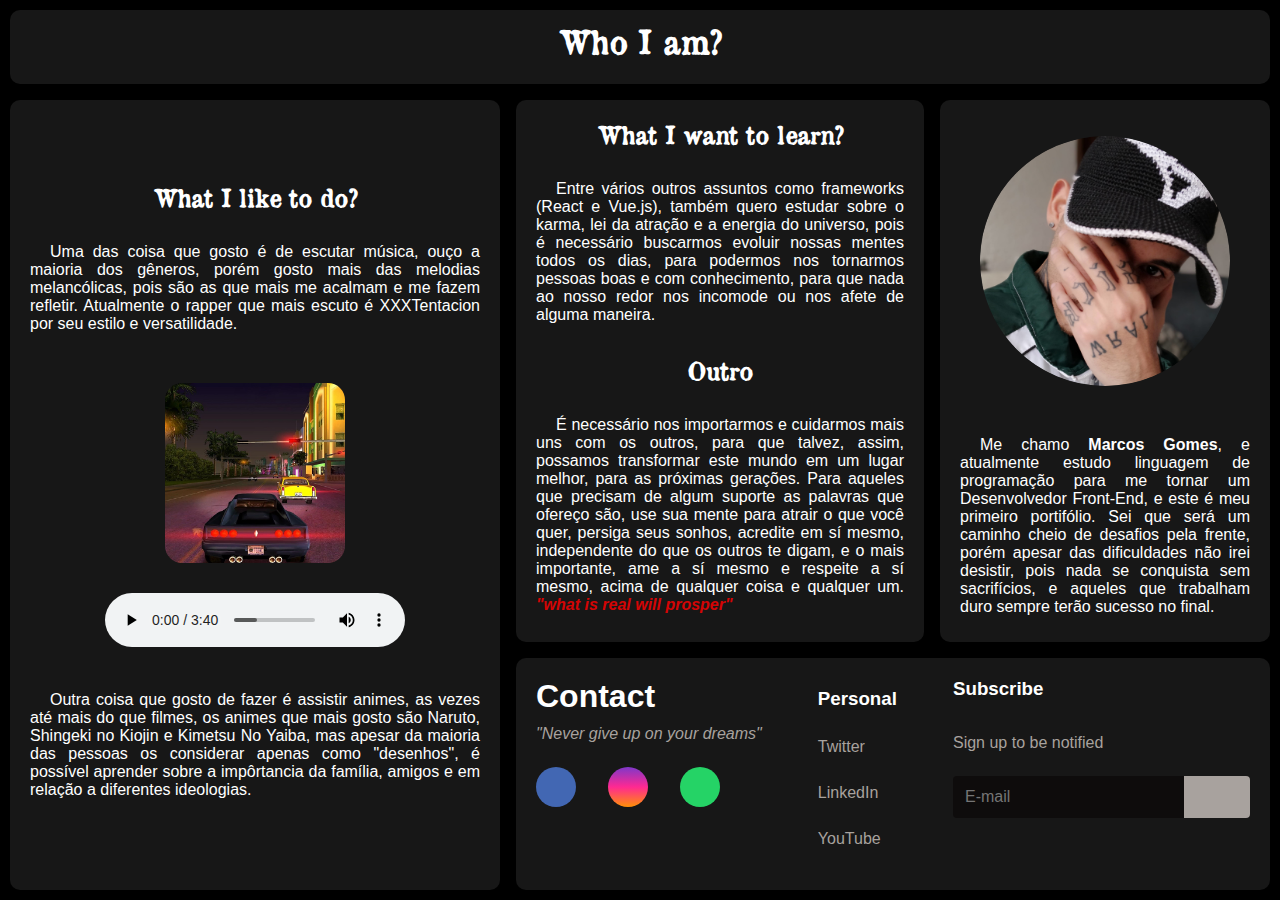
==== index.html @ ba958472 "." ====
<!DOCTYPE html>
<html lang="pt">
<head>
    <meta charset="UTF-8">
    <meta http-equiv="X-UA-Compatible" content="IE=edge">
    <meta name="viewport" content="width=device-width, initial-scale=1.0">

    <link rel="stylesheet" href="https://cdnjs.cloudflare.com/ajax/libs/font-awesome/4.7.0/css/font-awesome.min.css">

    <link rel="stylesheet" href="estilos/style.css">
    <link rel="stylesheet" href="estilos/mobile.css">
    <link rel="stylesheet" href="estilos/tablet.css">

    <link rel="stylesheet" href="https://cdnjs.cloudflare.com/ajax/libs/font-awesome/6.4.0/css/all.min.css" integrity="sha512-iecdLmaskl7CVkqkXNQ/ZH/XLlvWZOJyj7Yy7tcenmpD1ypASozpmT/E0iPtmFIB46ZmdtAc9eNBvH0H/ZpiBw==" crossorigin="anonymous" referrerpolicy="no-referrer" />

    <title>Social</title>
</head>

<body >

    <main class="grid-container">

        <div class="grid-item1">
            <header>
                <h1>Who I am?</h1>
                <p>"there's an elephant in this room"</p>
            </header>
        </div>

        <div class="grid-item2">
            
            
                
                <h2>What I like to do?</h2>
                
                <p> Uma das coisa que gosto é de escutar música, ouço a maioria dos gêneros, porém gosto mais das melodias melancólicas, pois são as que mais me acalmam e  me fazem refletir. Atualmente o rapper que mais escuto é XXXTentacion por seu estilo e versatilidade.</p>
                
                <img src="vice_city.jpg" alt="xhand" class="coveralbum" width="180px">
                
                <div class="audio">
                    <audio src="vice_city.mp3" controls></audio>
                </div>
                
                <p>Outra coisa que gosto de fazer é assistir animes, as vezes até mais do que filmes, os animes que mais gosto são Naruto, Shingeki no Kiojin e Kimetsu No Yaiba, mas apesar da maioria das pessoas os considerar apenas como "desenhos", é possível aprender sobre a impôrtancia da família, amigos e em relação a diferentes ideologias.</p>

             
        </div>

        <div class="grid-item3">

            <h2>What I want to learn?</h2>
            <p>Entre vários outros assuntos como frameworks (React e Vue.js), também quero estudar sobre o karma, lei da atração e a energia do universo, pois é necessário buscarmos evoluir nossas mentes todos os dias, para podermos nos tornarmos pessoas boas e com conhecimento, para que  nada ao nosso redor nos incomode ou nos afete de alguma maneira.</p>
            

            <h2>Outro</h2>

            <p>É necessário nos importarmos e cuidarmos mais uns com os outros, para que talvez, assim, possamos transformar este mundo em um lugar melhor, para as próximas gerações. Para aqueles que precisam de algum suporte as palavras que ofereço são, use sua mente para atrair o que você quer, persiga seus sonhos, acredite em sí mesmo, independente do que os outros te digam, e o mais importante, ame a sí mesmo e respeite a sí mesmo, acima de qualquer coisa e qualquer um. <strong class="red"><i>"what is real will prosper"</i></strong></p>
        </div>

        <div class="grid-item4">

            <div class="toggle">
                <i id="burguer" class="fa fa-bars" onclick="clickMenu()"></i>

                <menu id="itens">
                    <ul>
                        <li><a href="#">More</a></li>
                        <li><a href="#">Creation</a></li>
                        <li><a href="#">Evolution</a></li>
                        <li><a href="#">Support</a></li>
                    </ul>
                    </menu>
            </div>

            <img src="777.png" alt="minha foto" width="250">

            <p> Me chamo <strong>Marcos Gomes</strong>, e atualmente estudo linguagem de programação para me tornar um Desenvolvedor Front-End, e este é meu primeiro portifólio. Sei que será um caminho cheio de desafios pela frente, porém apesar das dificuldades não irei desistir, pois nada se conquista sem sacrifícios, e aqueles que trabalham duro sempre terão sucesso no final.</p>
        </div>

        <div class="grid-item5">

            <footer>
                <div id="footer_content">
                    <div id="footer_contatcs">
                
                        <h1 class="ctt">Contact</h1>
                
                        <p><i>"Never give up on your dreams"</i></p>
                
                        <div id="footer_social_media">
                
                
                
                            <a href="https://www.facebook.com/badvibesfvr666" target="_blank" class="footer_link" id="facebook">
                                <i class="fa-brands fa-facebook-f"></i>
                            </a>
                
                            <a href="https://www.instagram.com/badvibesfvr666/" class="footer_link" id="instagram">
                                <i class="fa-brands fa-instagram"></i>
                            </a>
                
                            <a href="https://wa.me/5511948995770" class="footer_link" id="whatsapp">
                                <i class="fa-brands fa-whatsapp"></i>
                            </a>
                        </div>
                    </div>
                
                    <ul class="footer-list">
                        <li>
                            <h3>Personal</h3>
                        </li>
                        <li class="footer-link">

                            <a href="https://twitter.com/MarcosG06952478" target="_blank">Twitter</a></li>

                        <li class="footer-link">
                            <a href="https://www.linkedin.com/in/marcos-gomes-64a632264/" target="_blank">LinkedIn</a>
                        </li>

                        <li class="footer-link">
                            <a href="https://www.youtube.com/@marcosgxmes" target="_blank" rel="external">YouTube</a>
                        </li>
                    </ul>
                
                    <div id="footer_subscribe">
                
                        <h3>Subscribe</h3>
                        <p>Sign up to be notified</p>
                
                
                        <div id="input_group">
                
                           <input type="email" id="email" placeholder="E-mail">
                            <button>
                                <i class="fa-regular fa-envelope"></i>
                            </button>
                
                
                        </div>
                    </div>
            </footer>

        </div>

        <footer id="footer">
            <p>&copy; developed by Marcos Gomes</p>
        </footer>
    </main>

    
    <script src="script.js"></script>
</body>
</html>
---- estilos/style.css ----
@charset "UTF-8";

* {
    margin: 0px;
    padding: 0px;
    box-sizing: border-box;
    font-family: 'inter', sans-serif;

}

@font-face {
    font-family:'old';
    src: url('../OldNewspaperTypes.ttf') format(truetype);
    font-weight: normal;
    font-style: normal;
}

:root {
    --color-neutral-0: #0e0c0c;
    --color-neutral-10: #171717;
    --color-neutral-30: #a8a29e;
    --color-neutral-40: #f5f5f5;
    }

html, body {
    background-color: black;
}

h1:not(.ctt) {
    font-family: 'old', serif;
    margin: 10px 0px;
}

h2 {
    font-family: 'old';
    margin: 10px 0;
}

.grid-container {
    width: 100%;
    height: 100vh;
    display: grid;
    grid-template-columns: auto auto auto;
    gap: 1rem;
    background-color:black;
    padding: 10px;

}

.grid-container > div {
    color: white;
    background-color: var(--color-neutral-10);
    border-radius: 10px;
    
}

.grid-item1 {
    text-align: center;
    padding-top: 0px;
    width: 100%;
    grid-column-start: 1;
    grid-column-end: 4;
}


.grid-item1 p {
    display: none;
    text-align: center;
    margin: 10px 0px;
    
}

.grid-item2 {
    display: flex;
    flex-direction: column;
    align-items: center;
    justify-content: center;
    text-align: center;
    grid-row-start: 2;
    grid-row-end: 4;
    width: 490px;
}



.grid-item2 p {
    margin: 0 auto;
    padding: 20px;
    text-indent: 20px;
    text-align: justify;
}

img.coveralbum {
    display: block;
    margin: 30px auto;
    border-radius: 17px;
}
    
.audio {
    text-align: center;
    margin-bottom: 20px;
    
}

.grid-item3 {
    display: flex;
    flex-direction: column;
    justify-content: center;
    align-items: center;
    text-align: center;
}
 
.grid-item3 p {
    
    padding: 20px;
    text-indent: 20px;
    text-align: justify;
}

strong.red {
    
    color: rgba(255, 0, 0, 0.831);
}

.toggle{

    display: none;
    margin-top: 10px;
    width: 100%;
}

.toggle i {
    font-size: 24px;
}

 
#burguer {
    display: block;
    background-color: var(--color-neutral-10);
    color: white;
    padding: 8px;
    cursor: pointer;
}

#burguer:hover {
    background-color: var(--color-neutral-30);
    color: black;
}

menu {
    width: 100%;
    display: none;
}

menu a {
    display: block;
    color: black;
    background-color: white;
    text-decoration: none;
    text-align: center;
    border-radius: 4px;
    border-top: 2px solid var(--color-neutral-10);
    padding: 10px;
    
}

menu a:hover {
    color: white;
    background-color: var(--color-neutral-30);
}

menu li {
    list-style-type: none;
}

.grid-item4 {
    display: flex;
    flex-direction: column; 
    align-items: center;
    justify-content: center;
    text-align: center;
}

.grid-item4 p {
    padding: 20px;
    width: 330px;
    text-indent: 20px;
    text-align: justify;
}

.grid-item4 img {
    margin: 30px 0px;
    align-items: center;
    border-radius: 50%;
}

.grid-item5 {

    grid-column-start: 2;
    grid-column-end: 4;
    padding: 20px;
}


footer {
    color: white;
    background-color: var(--color-neutral-10);
    
}

.footer_link {
    text-decoration: none;
    }
    
    li.footer-link a {
        text-decoration: none;
        
    }
    
    #footer_content {
        background-color: var(--color-neutral-10);
        display: flex;
        flex-wrap: wrap;
        justify-content: space-between;
        grid-template-columns: repeat(2, 1fr);
        gap: 1rem;
        }
    
    
    #footer_content p {
        padding-top: 10px;
    }
    
    #footer_contacts h1 {
        margin-bottom: 0.75rem;
    }
    
    
    #footer_contatcs p {
    padding-top: 10px;
    color: var(--color-neutral-30);
    
    }
    
    
    #footer_social_media {
        display: flex;
        gap: 2rem;
        margin-top: 1.5rem;
    }
    
    
    #footer_social_media .footer_link i {
        font-size: 1.25rem;
    }
    
    
    #footer_social_media .footer_link {
    display: flex;
    align-items: center;
    justify-content: center;
    height: 2.5rem;
    width: 2.5rem;
    color: var(--color-neutral-40);
    border-radius: 50%;
    transition: all 0.4s;
    }
    
    
    #footer_social_media .footer_link:hover {
    opacity: 0.8;
    }
        
    
    #facebook {
        background-color: #4267b3;
    }
    
    #whatsapp {
        background-color: #25d366;
    }
    
    #instagram {
        background: linear-gradient(#7f37c9, #ff2992, #ff9007);
    
    }
        
    
    .footer-list {
        display: flex;
        flex-direction: column;
        gap:1.75rem;
        list-style: none;
        margin: 10px 0;
    }
    
    
    .footer-link {
        color: var(--color-neutral-30);
        
        
    }

    .footer-list .footer-link a:hover {
        color: #3f37c9;
        transition: all 0.3s;
        }

    .footer-list a {
        color: var(--color-neutral-30);
    
    }
    
   
    #footer_subscribe {
        display: flex;
        flex-direction: column;
        gap: 1.5rem ;
    }
    
    
    #footer_subscribe p {
        color: var(--color-neutral-30);
    }
    
    
    #input_group {
        display: flex;
        align-items: center;
        text-align: left;
        background-color: var(--color-neutral-0);
        border-radius: 4px;
    
    }
    
    
    #input_group input {
        all: unset;
        padding: 0.75rem;
        width: 100%;
    }
    
    
    
    #input_group button {
        background-color: var(--color-neutral-30);
        border: none;
        color: var(--color-neutral-40);
        padding: 0px 1.5rem;
        font-size: 1.5rem;
        height: 100%;
        border-radius: 0px 4px 4px 0px;
        cursor: pointer;
        transition: all 0.4s;
    
    
    }
    
    
    #input_group button:hover {
        opacity: 0.8;
    }

    #footer {
        display: none;
    }
---- estilos/mobile.css ----
@charset "UTF-8";

/* telas pequenas */

@media screen and (min-width: 426px) and (max-width: 768px) {

    html, body {
        background-color: white;
    }

    .grid-container {
        gap: 0px;
        padding: 0px;
        width: 100%;
        height: 100%;
        display: flex;
        flex-direction: column;
        align-items: center;
        background-color: white ;
    }

    
    .grid-item1 {
        order: -2;
    }

    .grid-item1 p {
        font-family: 'old';
        display: block;
    }
    
   
    .grid-item4 {
        margin-top: 20px;
        order: -1;
    }

    .toggle{

        display: block;
        margin-top: 10px;
        width: 100%;
    }

    #burguer {
        width: 100%;
        display: block;
        background-color: white;
        color: black;
        padding: 8px;
        cursor: pointer;
    }
    
    #burguer:hover {
       background-color:white;
        color: black;
    }

    menu a {
        width: 100%;
        display: block;
        color: white;
        background-color: var(--color-neutral-10);
        text-decoration: none;
        text-align: center;
        border-top: 2px solid var(--color-neutral-30);
        padding: 10px;
        border-radius: 0px;
    }
    
    menu a:hover {
        color: black;
        background-color:var(--color-neutral-30);
    }

   
    .grid-container > div:not(.grid-item5) {
        color: black;
        background-color: white;
       display: block;
        
    }

    .grid-item2 {
        
        width: 100%;
    }

    img.coveralbum {
        box-shadow: 2px 2px 6px rgba(0, 0, 0, 0.556);
    }

    .grid-item4 p {
        
        width: 100%;
        text-indent: 20px;
        text-align: justify;
    }

    .grid-item5 {
        margin-top: 20px;
        display: block;
        width: 100%;
        padding: 0px;
    }

    ul.footer-list { display: none; }

    #footer_content {
        width: 100%;
        display: flex;
        flex-wrap: wrap;
        justify-content: space-between;
        grid-template-columns: repeat(2, 1fr);
        }
 
   #footer_content {

    grid-template-columns: repeat(1, 1fr);
    padding: 3rem 2rem;
}

#footer {
    background-color: black;
    padding: 4px;
    display: block;
    width: 100%;
    margin: 0 auto;
    text-align: center;
    font-style: italic;

}
    
}
---- estilos/tablet.css ----
@charset "UTF-8";

@media screen and (min-width: 769px) and (max-width: 993px) {
   
    html, body {
        background-color: white;
    }

    .grid-container {
        gap: 0px;
        padding: 0px;
        width: 100%;
        height: 100%;
        display: flex;
        flex-direction: column;
        align-items: center;
        background-color: white ;
    }

    .grid-container div p {
        max-width: 600px;
    }

    
    .grid-item1 {
        order: -2;
    }

    .grid-item1 p {
        font-family: 'old';
        display: block;
        margin: 0 auto;
    }
    
   
    .grid-item4 {
        margin-top: 20px;
        order: -1;
    }

    #burguer {
        width: 100%;
        display: block;
        background-color: white;
        color: black;
        padding: 8px;
        cursor: pointer;
    }
    
    #burguer:hover {
       background-color:white;
        color: black;
    }

    menu a {
        width: 100%;
        display: block;
        color: white;
        background-color: var(--color-neutral-10);
        text-decoration: none;
        text-align: center;
        border-top: 2px solid var(--color-neutral-30);
        padding: 10px;
        border-radius: 10px;
    }
    
    menu a:hover {
        color: black;
        background-color:var(--color-neutral-30);
    }

   
    .grid-container > div:not(.grid-item5) {
        text-align: center;
        color: black;
        background-color: white;
       display: block;
        
    }

    .grid-item2 {
        text-align: center;
        display: block;
        width: 100%;
    }

    img.coveralbum {
        box-shadow: 2px 2px 6px rgba(0, 0, 0, 0.556);
    }

    .grid-item4 p {
        
        width: 100%;
        text-indent: 20px;
        text-align: justify;
    }

    .toggle{

        display: block;
        margin-top: 10px;
        width: 100%;
    }

    .grid-item5 {
        margin-top: 40px;
        display: block;
        width: 100%;
        padding: 0px;
    }

    ul.footer-list { display: block; }

    #footer_content {
        width: 100%;
        display: flex;
        flex-wrap: wrap;
        justify-content: space-between;
        grid-template-columns: repeat(2, 1fr);
        }
 
   #footer_content {

    grid-template-columns: repeat(1, 1fr);
    padding: 3rem 2rem;
}

#footer {
    background-color: black;
    padding: 4px;
    display: block;
    width: 100%;
    margin: 0 auto;
    text-align: center;
    font-style: italic;

}

.footer-link {
    margin: 10px 0;
}


}
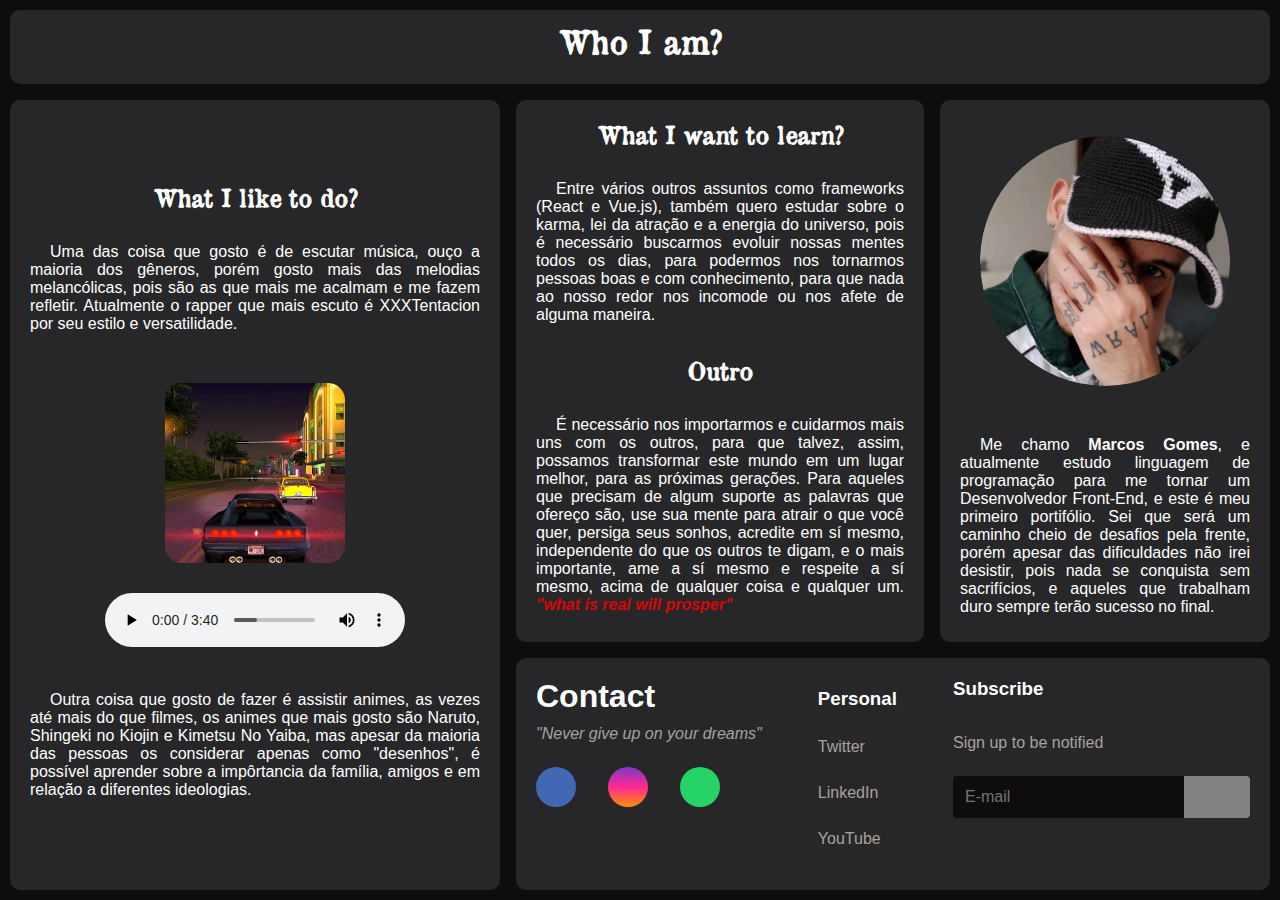
==== commit 1cfaf6b6: "atualizei a cor do botão" ====
--- a/index.html
+++ b/index.html
@@ -35,10 +35,10 @@
                 
                 <p> Uma das coisa que gosto é de escutar música, ouço a maioria dos gêneros, porém gosto mais das melodias melancólicas, pois são as que mais me acalmam e  me fazem refletir. Atualmente o rapper que mais escuto é XXXTentacion por seu estilo e versatilidade.</p>
                 
-                <img src="vice_city.jpg" alt="xhand" class="coveralbum" width="180px">
+                <img src="imagens/vice_city.jpg" alt="xhand" class="coveralbum" width="180px">
                 
                 <div class="audio">
-                    <audio src="vice_city.mp3" controls></audio>
+                    <audio src="midias/vice_city.mp3" controls></audio>
                 </div>
                 
                 <p>Outra coisa que gosto de fazer é assistir animes, as vezes até mais do que filmes, os animes que mais gosto são Naruto, Shingeki no Kiojin e Kimetsu No Yaiba, mas apesar da maioria das pessoas os considerar apenas como "desenhos", é possível aprender sobre a impôrtancia da família, amigos e em relação a diferentes ideologias.</p>
@@ -64,7 +64,7 @@
 
                 <menu id="itens">
                     <ul>
-                        <li><a href="#">More</a></li>
+                        <li><a href="#">About</a></li>
                         <li><a href="#">Creation</a></li>
                         <li><a href="#">Evolution</a></li>
                         <li><a href="#">Support</a></li>
@@ -72,7 +72,7 @@
                     </menu>
             </div>
 
-            <img src="777.png" alt="minha foto" width="250">
+            <img src="imagens/777.png" alt="minha foto" width="250">
 
             <p> Me chamo <strong>Marcos Gomes</strong>, e atualmente estudo linguagem de programação para me tornar um Desenvolvedor Front-End, e este é meu primeiro portifólio. Sei que será um caminho cheio de desafios pela frente, porém apesar das dificuldades não irei desistir, pois nada se conquista sem sacrifícios, e aqueles que trabalham duro sempre terão sucesso no final.</p>
         </div>
@@ -142,12 +142,12 @@
 
         </div>
 
-        <footer id="footer">
-            <p>&copy; developed by Marcos Gomes</p>
+        <footer id="footer_copright">
+            <p>&copy; developed by <a href="">Marcos Gomes</a></p>
         </footer>
     </main>
 
     
-    <script src="script.js"></script>
+    <script src="script/script.js"></script>
 </body>
 </html>--- a/estilos/style.css
+++ b/estilos/style.css
@@ -10,7 +10,7 @@
 
 @font-face {
     font-family:'old';
-    src: url('../OldNewspaperTypes.ttf') format(truetype);
+    src: url('../fonts/OldNewspaperTypes.ttf') format(truetype);
     font-weight: normal;
     font-style: normal;
 }
@@ -23,7 +23,7 @@
     }
 
 html, body {
-    background-color: black;
+    background-color: var(--color-neutral-0);
 }
 
 h1:not(.ctt) {
@@ -42,14 +42,14 @@
     display: grid;
     grid-template-columns: auto auto auto;
     gap: 1rem;
-    background-color:black;
+    background-color:var(--color-neutral-0);
     padding: 10px;
 
 }
 
 .grid-container > div {
     color: white;
-    background-color: var(--color-neutral-10);
+    background-color: rgb(39, 39, 41);
     border-radius: 10px;
     
 }
@@ -218,7 +218,7 @@
     }
     
     #footer_content {
-        background-color: var(--color-neutral-10);
+        background-color: rgb(39, 39, 41);
         display: flex;
         flex-wrap: wrap;
         justify-content: space-between;
@@ -343,7 +343,7 @@
     
     
     #input_group button {
-        background-color: var(--color-neutral-30);
+        background-color: rgb(132, 131, 131);
         border: none;
         color: var(--color-neutral-40);
         padding: 0px 1.5rem;
@@ -361,8 +361,25 @@
         opacity: 0.8;
     }
 
-    #footer {
+    #footer_copright {
         display: none;
+        justify-content: center;
+        background-color: var(--color-neutral-0);
+        font-size: 0.9rem;
+        padding: 5px;
+        font-weight: 100;
+    }
+
+    #footer_copright > p > a {
+        color: white;
+        text-decoration: none;
+        font-style: italic;
+    }
+    
+    
+    #footer_copright > p > a:hover {
+        color: #233eff;
+        text-decoration:underline;
     }
 
     --- a/estilos/mobile.css
+++ b/estilos/mobile.css
@@ -2,7 +2,7 @@
 
 /* telas pequenas */
 
-@media screen and (min-width: 426px) and (max-width: 768px) {
+@media screen and (min-width: 320px) and (max-width: 768px) {
 
     html, body {
         background-color: white;
@@ -17,6 +17,10 @@
         flex-direction: column;
         align-items: center;
         background-color: white ;
+    }
+
+    .grid-container > div {
+        display: block;
     }
 
     
@@ -120,7 +124,7 @@
     padding: 3rem 2rem;
 }
 
-#footer {
+#footer_copright {
     background-color: black;
     padding: 4px;
     display: block;
@@ -130,5 +134,13 @@
     font-style: italic;
 
 }
+
+#footer_content {
+    background-color: var(--color-neutral-10);
+}
+
+#input_group button {
+    background-color:#233eff ;
+}
     
 }--- a/estilos/tablet.css
+++ b/estilos/tablet.css
@@ -1,6 +1,6 @@
 @charset "UTF-8";
 
-@media screen and (min-width: 769px) and (max-width: 993px) {
+@media screen and (min-width: 769px) and (max-width: 1024px) {
    
     html, body {
         background-color: white;
@@ -140,5 +140,9 @@
     margin: 10px 0;
 }
 
+#input_group button {
+    background-color:#233eff ;
+}
+
 
 }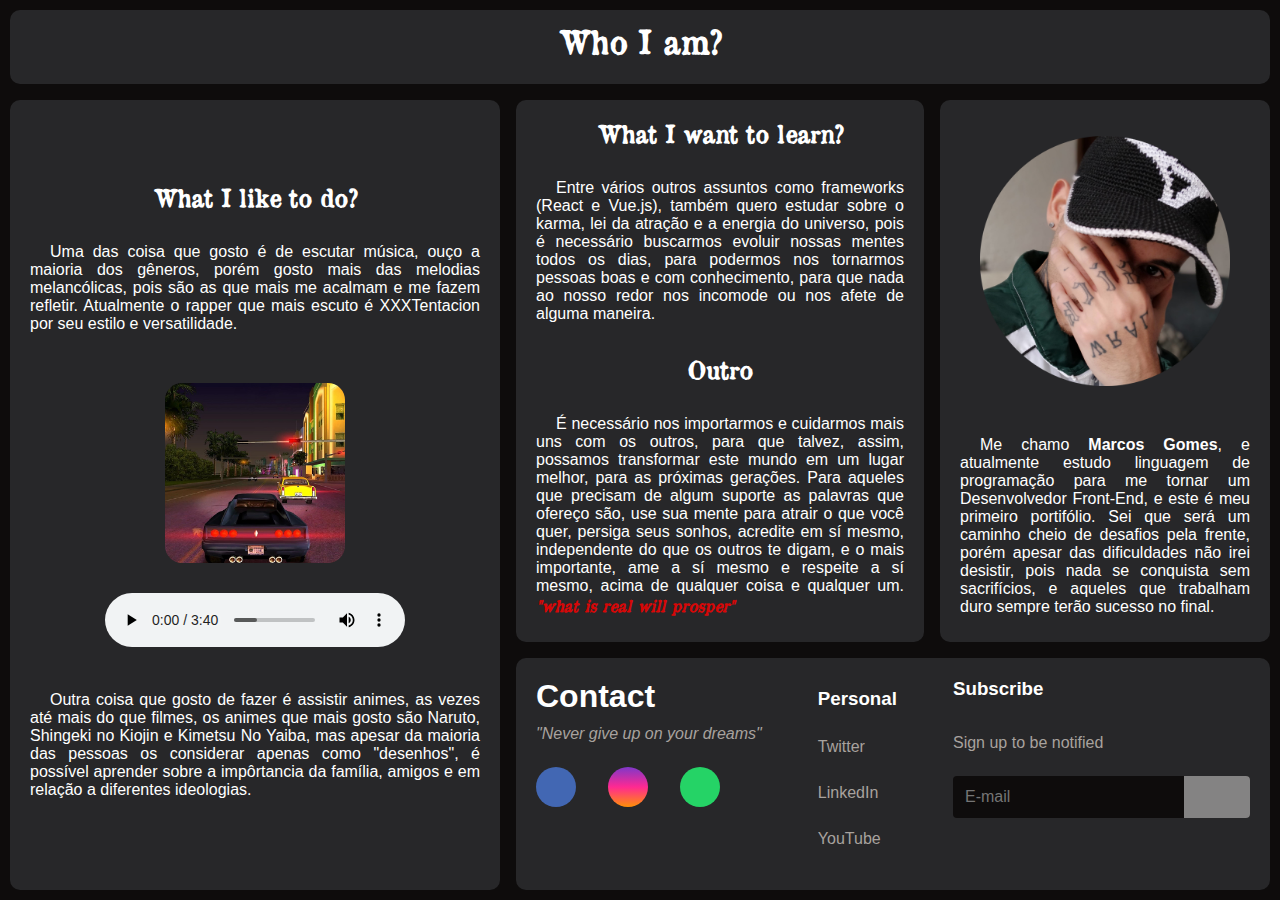
==== commit 3de0647e: "adicionei uma imagem" ====
--- a/index.html
+++ b/index.html
@@ -54,7 +54,7 @@
 
             <h2>Outro</h2>
 
-            <p>É necessário nos importarmos e cuidarmos mais uns com os outros, para que talvez, assim, possamos transformar este mundo em um lugar melhor, para as próximas gerações. Para aqueles que precisam de algum suporte as palavras que ofereço são, use sua mente para atrair o que você quer, persiga seus sonhos, acredite em sí mesmo, independente do que os outros te digam, e o mais importante, ame a sí mesmo e respeite a sí mesmo, acima de qualquer coisa e qualquer um. <strong class="red"><i>"what is real will prosper"</i></strong></p>
+            <p>É necessário nos importarmos e cuidarmos mais uns com os outros, para que talvez, assim, possamos transformar este mundo em um lugar melhor, para as próximas gerações. Para aqueles que precisam de algum suporte as palavras que ofereço são, use sua mente para atrair o que você quer, persiga seus sonhos, acredite em sí mesmo, independente do que os outros te digam, e o mais importante, ame a sí mesmo e respeite a sí mesmo, acima de qualquer coisa e qualquer um. <strong class="red">"what is real will prosper"</strong></p>
         </div>
 
         <div class="grid-item4">
@@ -64,10 +64,10 @@
 
                 <menu id="itens">
                     <ul>
-                        <li><a href="#">About</a></li>
+                        <li><a href="#">Projects</a></li>
                         <li><a href="#">Creation</a></li>
                         <li><a href="#">Evolution</a></li>
-                        <li><a href="#">Support</a></li>
+                        <li><a href="#footer">More</a></li>
                     </ul>
                     </menu>
             </div>
@@ -75,6 +75,10 @@
             <img src="imagens/777.png" alt="minha foto" width="250">
 
             <p> Me chamo <strong>Marcos Gomes</strong>, e atualmente estudo linguagem de programação para me tornar um Desenvolvedor Front-End, e este é meu primeiro portifólio. Sei que será um caminho cheio de desafios pela frente, porém apesar das dificuldades não irei desistir, pois nada se conquista sem sacrifícios, e aqueles que trabalham duro sempre terão sucesso no final.</p>
+
+            <div class="code">
+                <img src="imagens/coding.png" alt="coding" width="400px">
+            </div>
         </div>
 
         <div class="grid-item5">
--- a/estilos/style.css
+++ b/estilos/style.css
@@ -120,6 +120,8 @@
 strong.red {
     
     color: rgba(255, 0, 0, 0.831);
+    font-family: 'old';
+    font-style: italic;
 }
 
 .toggle{
@@ -191,7 +193,11 @@
 .grid-item4 img {
     margin: 30px 0px;
     align-items: center;
-    border-radius: 50%;
+    
+}
+
+.code {
+    display: none;
 }
 
 .grid-item5 {
--- a/estilos/mobile.css
+++ b/estilos/mobile.css
@@ -101,6 +101,12 @@
         text-align: justify;
     }
 
+    .code {
+        display: block;
+        margin: 0 auto;
+        
+    }
+
     .grid-item5 {
         margin-top: 20px;
         display: block;
--- a/estilos/tablet.css
+++ b/estilos/tablet.css
@@ -1,6 +1,6 @@
 @charset "UTF-8";
 
-@media screen and (min-width: 769px) and (max-width: 1024px) {
+@media screen and (min-width: 769px) and (max-width: 993px) {
    
     html, body {
         background-color: white;
@@ -19,6 +19,13 @@
 
     .grid-container div p {
         max-width: 600px;
+    }
+
+    .code {
+        display: block;
+        margin: 0 auto;
+        max-width: 400px;
+        
     }
 
     
@@ -141,7 +148,18 @@
 }
 
 #input_group button {
-    background-color:#233eff ;
+    background-color:#233dffc4 ;
+}
+
+#footer_copright {
+    background-color: black;
+    padding: 4px;
+    display: block;
+    width: 100%;
+    margin: 0 auto;
+    text-align: center;
+    font-style: italic;
+
 }
 
 
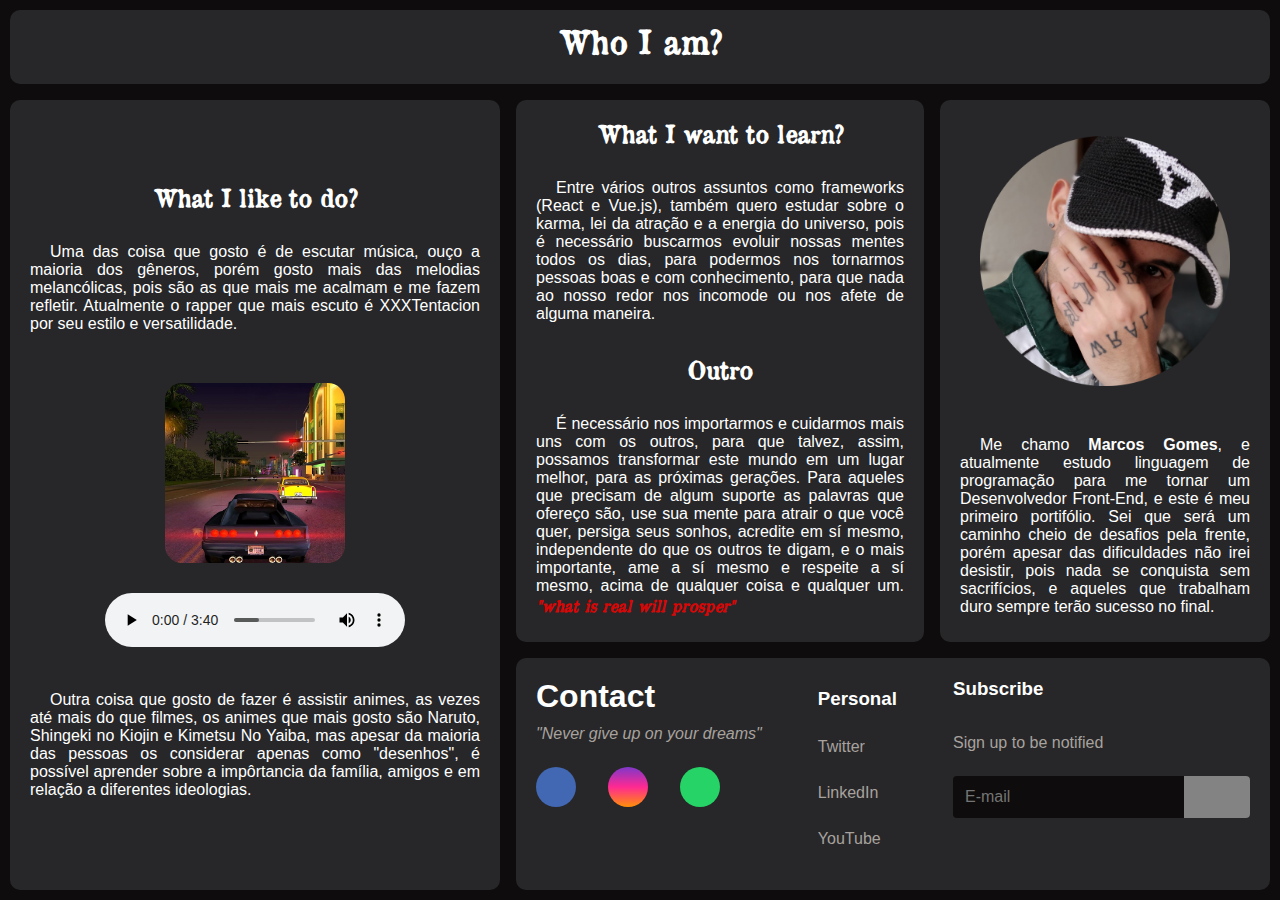
==== commit 779ec5cb: "mudei tamanho da imagem" ====
--- a/index.html
+++ b/index.html
@@ -77,7 +77,7 @@
             <p> Me chamo <strong>Marcos Gomes</strong>, e atualmente estudo linguagem de programação para me tornar um Desenvolvedor Front-End, e este é meu primeiro portifólio. Sei que será um caminho cheio de desafios pela frente, porém apesar das dificuldades não irei desistir, pois nada se conquista sem sacrifícios, e aqueles que trabalham duro sempre terão sucesso no final.</p>
 
             <div class="code">
-                <img src="imagens/coding.png" alt="coding" width="400px">
+                <img src="imagens/coding.png" alt="coding" width="250px">
             </div>
         </div>
 
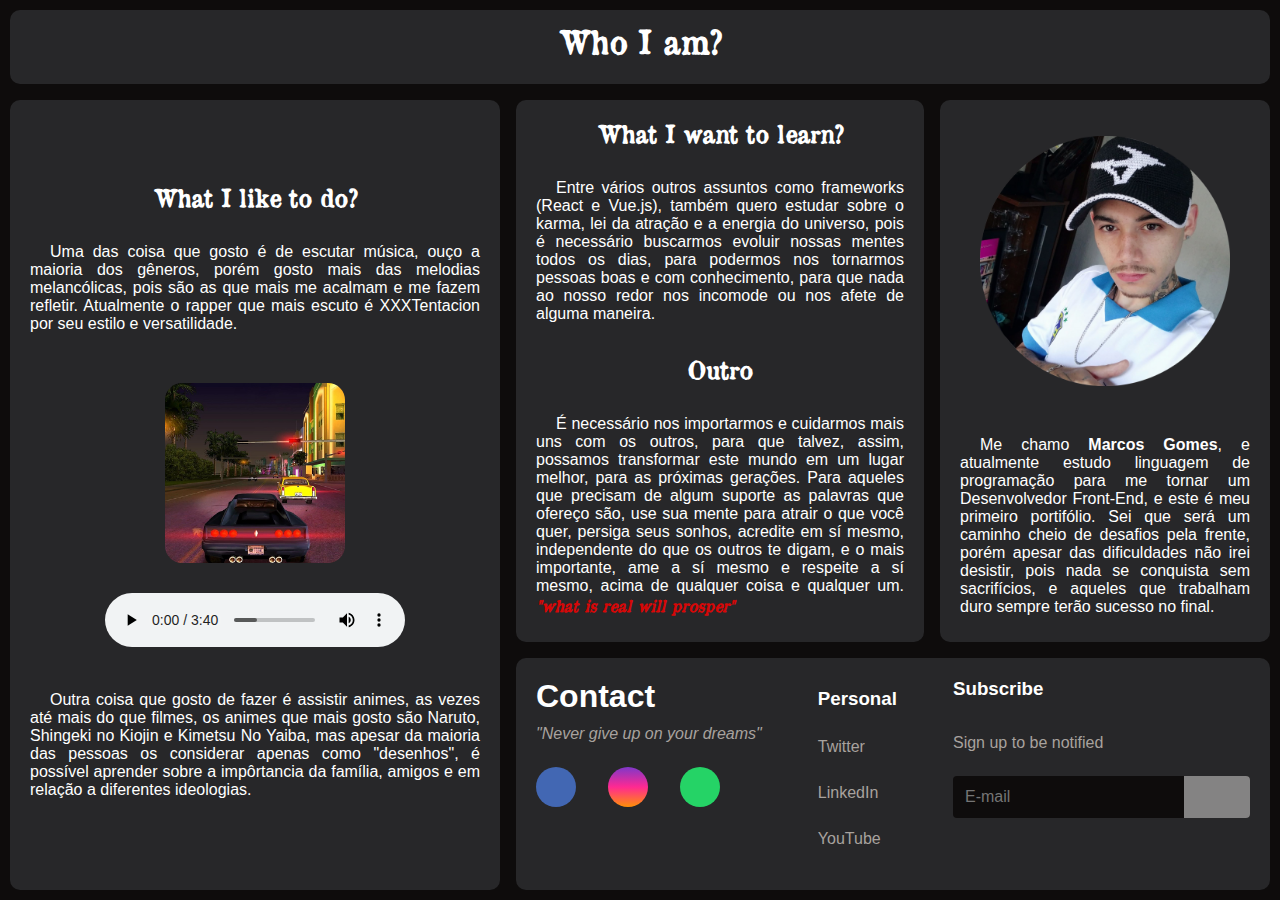
==== commit 9568ff90: "mudei as img" ====
--- a/index.html
+++ b/index.html
@@ -77,7 +77,7 @@
             <p> Me chamo <strong>Marcos Gomes</strong>, e atualmente estudo linguagem de programação para me tornar um Desenvolvedor Front-End, e este é meu primeiro portifólio. Sei que será um caminho cheio de desafios pela frente, porém apesar das dificuldades não irei desistir, pois nada se conquista sem sacrifícios, e aqueles que trabalham duro sempre terão sucesso no final.</p>
 
             <div class="code">
-                <img src="imagens/coding.png" alt="coding" width="250px">
+                <img src="imagens/coding.jpg" alt="coding" width="250px">
             </div>
         </div>
 
--- a/estilos/mobile.css
+++ b/estilos/mobile.css
@@ -5,7 +5,7 @@
 @media screen and (min-width: 320px) and (max-width: 768px) {
 
     html, body {
-        background-color: white;
+        background-color: #171717;
     }
 
     .grid-container {
